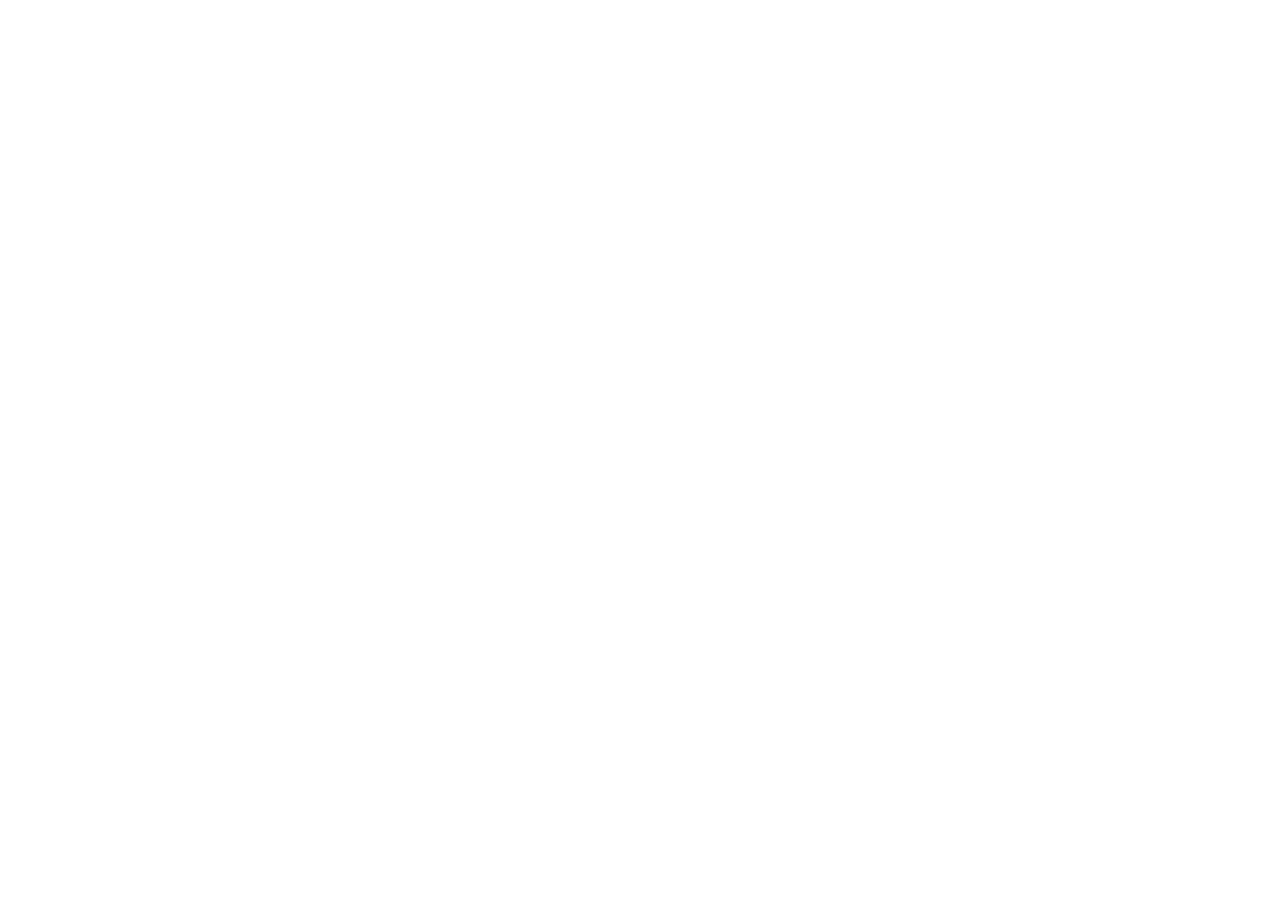
==== shop.html @ 916fbd9a "frist commit" ====
<!DOCTYPE html>
<html lang="en">

    <head>
        <meta charset="UTF-8">
        <meta http-equiv="X-UA-Compatible" content="IE=edge">
        <meta name="viewport" content="width=device-width, initial-scale=1.0">
        <title>Tech2etc Ecommerce Tutorial</title>
        <link rel="stylesheet" href="https://pro.fontawesome.com/releases/v5.10.0/css/all.css" />

        <link rel="stylesheet" href="style.css">
    </head>

    <body>

        <script src="script.js"></script>
    </body>

</html>
---- style.css ----
@import url("https://fonts.googleapis.com/css2?family=Spartan:wght@100;200;300;400;500;600;700;800;900&display=swap");
* {
  margin: 0;
  padding: 0;
  box-sizing: border-box;
  font-family: "Spartan", sans-serif;
}

html {
  scroll-behavior: smooth;
}

/* Global Styles */

h1 {
  font-size: 50px;
  line-height: 64px;
  color: #222;
}

h2 {
  font-size: 46px;
  line-height: 54px;
  color: #222;
}

h4 {
  font-size: 20px;
  color: #222;
}

h6 {
  font-weight: 700;
  font-size: 12px;
}

p {
  font-size: 16px;
  color: #465b52;
  margin: 15px 0 20px 0;
}

.section-p1 {
  padding: 40px 80px;
}

.section-m1 {
  margin: 40px 0;
}

body {
  width: 100%;
}

/* header */
#header{
  display: flex;
  align-items: center;
  justify-content: space-between;
  padding:20px 80px ;
  background: #e3e6f3;
  box-shadow: 0 5px 15px rgba(0,0,0,0.06);
  z-index: 999;
  position: sticky;
  top: 0;
  left: 0;

}


/* navbar*/

#navbar{
  display: flex;
  align-items: center;
  justify-content: center;

}
#navbar li{
  list-style: none;
  padding:0 20px;
  position: relative;
}

#navbar li a{
  text-decoration: none;
  font-size: 16px;
  font-weight: 600;
  color: #1a1a1a;
  transition: 0.3s ease;

}

#navbar li a:hover,
#navbar li a.active{
  color: #088178;

}
#navbar li a.active::after,
#navbar li a:hover::after{
  content: "";
  width:30%;
  height: 2px;
  background:  #088178;
  position: absolute;
  bottom: -4px;
  left: 20px;
}

/* home Page */
#hero{
  background-image: url("img/hero4.png");
  height: 90vh;
  width: 100%;
  background-size: cover;
  background-position: top 25% right 0;
  padding: 0 80px;
  display: flex;
  flex-direction: column;
  align-items: flex-start;
  justify-content: center;

}
#hero h4{
  padding-bottom: 15px;
}
#hero h1{
  color: #088178;
}
#hero button{
  background-image: url("img/button.png");
  background-color: transparent;
  color: #088178;
  border: 0;
  padding: 14px 80px 14px 65px;
  background-repeat: no-repeat;
  cursor: pointer;
  font-weight: 700;
  font-size: 15px;

}
#feature{
  display: flex;
  align-items: center;
  justify-content: space-between;
  flex-wrap: wrap;
}

#feature .fe-box{
  width: 180px;
  text-align: center;
  padding: 25px 15px;
  box-shadow: 20px 20px 34px rgba(0,0,0,0.03);
  border: 1px solid #cce7d0;
  border-radius: 4px;
  margin: 15px 0;
}
#feature .fe-box img{
  width: 100%;
  margin-bottom: 10px;
}

#feature .fe-box:hover{
  box-shadow: 10px 10px 54px rgba(70,62,221,0.1);
  

}
#feature .fe-box h6{
  display:inline-block;
  padding: 9px 8px 6px 8px;
  line-height: 1;
  border-radius: 4px;
  color: #088178;
  background-color:  #fddde4;
}
#feature .fe-box:nth-child(2) h6{
  background-color: #cdebbc;
}
#feature .fe-box:nth-child(3) h6{
  background-color: #d1e8f2;
}
#feature .fe-box:nth-child(4) h6{
  background-color: #cdd4f8;
}
#feature .fe-box:nth-child(5) h6{
  background-color: #f6dbf6;
}
#feature .fe-box:nth-child(6) h6{
  background-color: #fff2e5;
}

#product1 {
  text-align: center;
}
#product1 .pro-container{
  display:flex ;
  justify-content: space-between;
  padding-top: 20px;
  flex-wrap:wrap ;
}
#product1 .pro{
  width: 23%;
  min-width: 250px;
  padding: 10px 12px;
  border: 1px solid #cce7d0;
  border-radius:25px ;
  cursor: pointer;
  box-shadow: 20px 20px 30px rgba(0,0,0,0.02);
  margin: 15px 0 ;
  transition: 0.2s ease;
  position: relative;
}
#product1 .pro:hover{
  box-shadow: 20px 20px 30px rgba(0,0,0,0.06) ;
}
#product1 .pro img {
  width: 100%;
  border-radius:20px ;
}
#product1 .pro .des{
  text-align: start;
  padding: 10px 0;

}
#product1 .pro .des span{
  color:#606063 ;
  font-size: 12px;
}
#product1 .pro .des h5{
  padding-top: 7px;
  color: #1a1a1a;
  font-size: 14px;
}
#product1 .pro .des i{
  font-size: 12px;
  color: rgba(243,181,25);
}
#product1 .pro .des h4{
  padding-top: 7px;
  font-size: 15px;
  font-weight: 700;
  color: #088178;
}
#product1 .pro .cart{
  width: 40px;
  height: 40px;
  line-height: 40px;
  border-radius: 50px;
  background-color: #e8f6ea;
  font-weight: 500;
  color: #088178;
  border: 1px solid #cce7d0;
  bottom: 20px;
  right: 10px;
}
/* Shop Page */


/* single product */


/* Blog page */




/* ghj*/
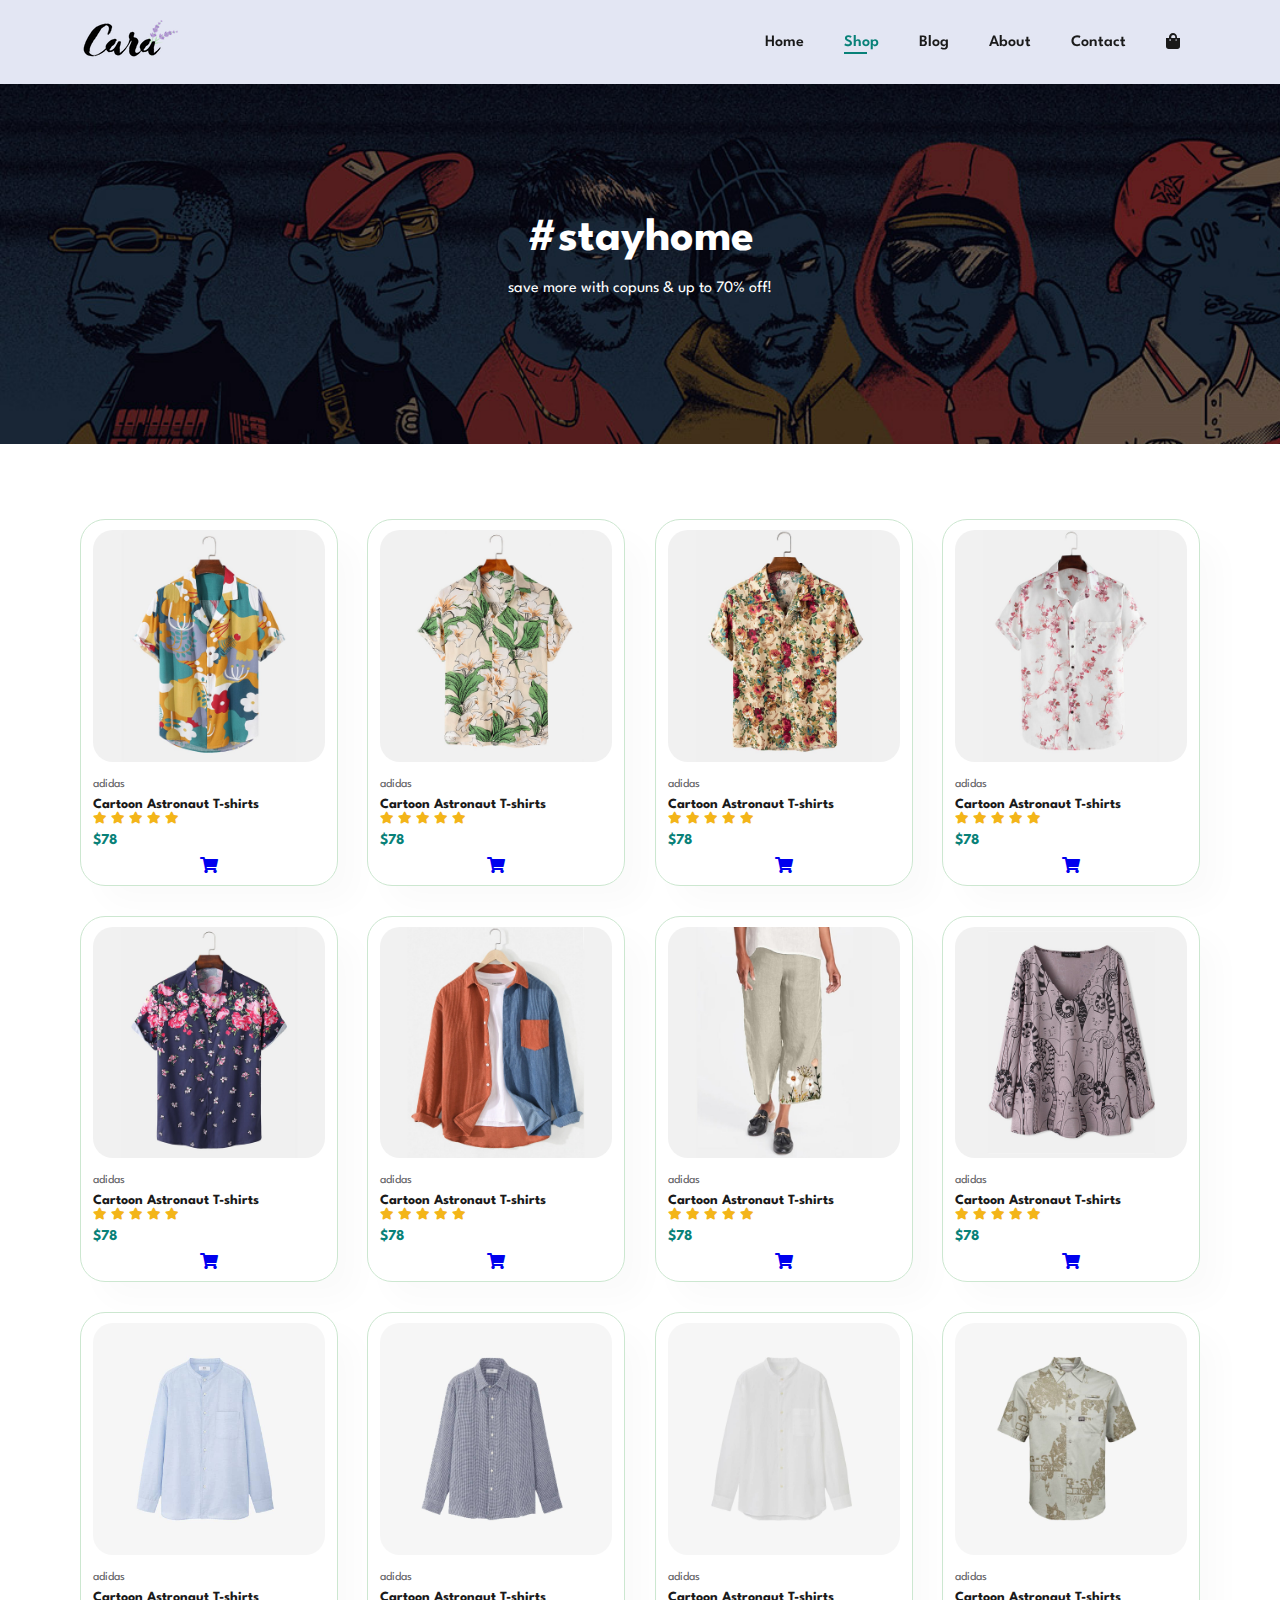
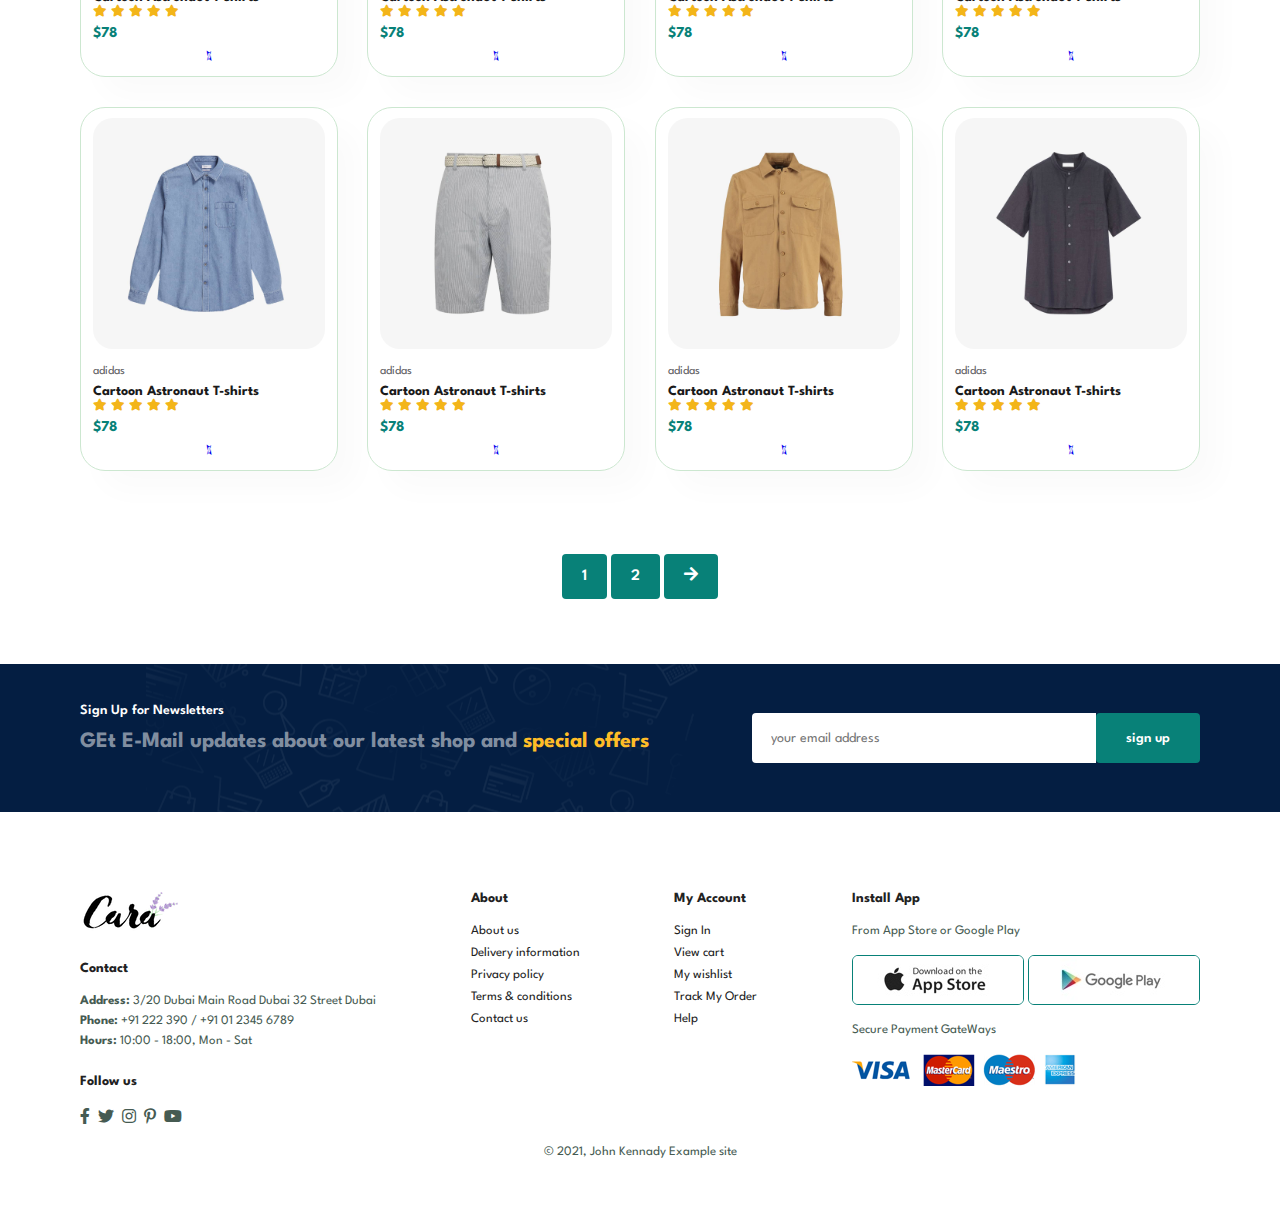
==== commit 6d0a7ad3: "products update" ====
--- a/shop.html
+++ b/shop.html
@@ -5,13 +5,373 @@
         <meta charset="UTF-8">
         <meta http-equiv="X-UA-Compatible" content="IE=edge">
         <meta name="viewport" content="width=device-width, initial-scale=1.0">
-        <title>Tech2etc Ecommerce Tutorial</title>
-        <link rel="stylesheet" href="https://pro.fontawesome.com/releases/v5.10.0/css/all.css" />
-
+        <title>Ecommerce </title>
+        <link rel="stylesheet" href="https://use.fontawesome.com/releases/v5.15.4/css/all.css"/>
         <link rel="stylesheet" href="style.css">
     </head>
 
     <body>
+        <section id="header">
+            <a href="a"><img src="img/logo.png" class="logo" alt="" ></a>
+
+            <div>
+                <ul id="navbar">
+                    <li><a  href="index.html">Home</a></li>
+                    <li><a class="active" href="shop.html">Shop</a></li>
+                    <li><a href="blog.html">Blog</a></li>
+                    <li><a href="about.html">About</a></li>
+                    <li><a href="contact.html">Contact</a></li>
+                    <li><a href="cart.html"><i class="fa fa-shopping-bag"></i></a></li>
+                    <a href="a" id="close"><i class="fa fa-times"></i></a>
+                   </ul>
+            </div>
+            <div id="mobile">
+               <a href="cart.html"><i class="fa fa-shopping-bag"></i></a>
+               <i id="bar" class="fas fa-outdent"></i>
+            </div>
+        </section>
+
+        <section id="page-header" >
+            
+            <h2>#stayhome</h2>
+           
+            <p>save more with copuns & up to 70% off! </p>
+            
+        </section>
+        <section id="product1"class=" section-p1">
+            <div class="pro-container">
+                <div class="pro">
+                    <img src="img/products/f1.jpg" alt="">
+                    <div class="des">
+                        <span>adidas</span>
+                        <h5>Cartoon Astronaut T-shirts</h5>
+                        <div class="star">
+                            <i class="fas fa-star"></i>
+                            <i class="fas fa-star"></i>
+                            <i class="fas fa-star"></i>
+                            <i class="fas fa-star"></i>
+                            <i class="fas fa-star"></i>
+                        </div>
+                        <h4>$78</h4>
+                    </div>
+                    <a href="#"><i class="fas fa-shopping-cart cart"></i></a>
+                </div>
+                <div class="pro">
+                    <img src="img/products/f2.jpg" alt="">
+                    <div class="des">
+                        <span>adidas</span>
+                        <h5>Cartoon Astronaut T-shirts</h5>
+                        <div class="star">
+                            <i class="fas fa-star"></i>
+                            <i class="fas fa-star"></i>
+                            <i class="fas fa-star"></i>
+                            <i class="fas fa-star"></i>
+                            <i class="fas fa-star"></i>
+                        </div>
+                        <h4>$78</h4>
+                    </div>
+                    <a href="#"><i class="fas fa-shopping-cart cart"></i></a>
+                </div>
+                <div class="pro">
+                    <img src="img/products/f3.jpg" alt="">
+                    <div class="des">
+                        <span>adidas</span>
+                        <h5>Cartoon Astronaut T-shirts</h5>
+                        <div class="star">
+                            <i class="fas fa-star"></i>
+                            <i class="fas fa-star"></i>
+                            <i class="fas fa-star"></i>
+                            <i class="fas fa-star"></i>
+                            <i class="fas fa-star"></i>
+                        </div>
+                        <h4>$78</h4>
+                    </div>
+                    <a href="#"><i class="fa fa-shopping-cart cart"></i></a>
+                </div>
+                <div class="pro">
+                    <img src="img/products/f4.jpg" alt="">
+                    <div class="des">
+                        <span>adidas</span>
+                        <h5>Cartoon Astronaut T-shirts</h5>
+                        <div class="star">
+                            <i class="fas fa-star"></i>
+                            <i class="fas fa-star"></i>
+                            <i class="fas fa-star"></i>
+                            <i class="fas fa-star"></i>
+                            <i class="fas fa-star"></i>
+                        </div>
+                        <h4>$78</h4>
+                    </div>
+                    <a href="#"><i class="fa fa-shopping-cart cart"></i></a>
+                </div>
+                <div class="pro">
+                    <img src="img/products/f5.jpg" alt="">
+                    <div class="des">
+                        <span>adidas</span>
+                        <h5>Cartoon Astronaut T-shirts</h5>
+                        <div class="star">
+                            <i class="fas fa-star"></i>
+                            <i class="fas fa-star"></i>
+                            <i class="fas fa-star"></i>
+                            <i class="fas fa-star"></i>
+                            <i class="fas fa-star"></i>
+                        </div>
+                        <h4>$78</h4>
+                    </div>
+                    <a href="#"><i class="fa fa-shopping-cart cart"></i></a>
+                </div>
+                <div class="pro">
+                    <img src="img/products/f6.jpg" alt="">
+                    <div class="des">
+                        <span>adidas</span>
+                        <h5>Cartoon Astronaut T-shirts</h5>
+                        <div class="star">
+                            <i class="fas fa-star"></i>
+                            <i class="fas fa-star"></i>
+                            <i class="fas fa-star"></i>
+                            <i class="fas fa-star"></i>
+                            <i class="fas fa-star"></i>
+                        </div>
+                        <h4>$78</h4>
+                    </div>
+                    <a href="#"><i class="fa fa-shopping-cart cart"></i></a>
+                </div>
+                <div class="pro">
+                    <img src="img/products/f7.jpg" alt="">
+                    <div class="des">
+                        <span>adidas</span>
+                        <h5>Cartoon Astronaut T-shirts</h5>
+                        <div class="star">
+                            <i class="fas fa-star"></i>
+                            <i class="fas fa-star"></i>
+                            <i class="fas fa-star"></i>
+                            <i class="fas fa-star"></i>
+                            <i class="fas fa-star"></i>
+                        </div>
+                        <h4>$78</h4>
+                    </div>
+                    <a href="#"><i class="fa fa-shopping-cart cart"></i></a>
+                </div>
+                <div class="pro">
+                    <img src="img/products/f8.jpg" alt="">
+                    <div class="des">
+                        <span>adidas</span>
+                        <h5>Cartoon Astronaut T-shirts</h5>
+                        <div class="star">
+                            <i class="fas fa-star"></i>
+                            <i class="fas fa-star"></i>
+                            <i class="fas fa-star"></i>
+                            <i class="fas fa-star"></i>
+                            <i class="fas fa-star"></i>
+                        </div>
+                        <h4>$78</h4>
+                    </div>
+                    <a href="#"><i class="fa fa-shopping-cart cart"></i></a>
+                </div>
+         
+                <div class="pro">
+                    <img src="img/products/n1.jpg" alt="">
+                    <div class="des">
+                        <span>adidas</span>
+                        <h5>Cartoon Astronaut T-shirts</h5>
+                        <div class="star">
+                            <i class="fas fa-star"></i>
+                            <i class="fas fa-star"></i>
+                            <i class="fas fa-star"></i>
+                            <i class="fas fa-star"></i>
+                            <i class="fas fa-star"></i>
+                        </div>
+                        <h4>$78</h4>
+                    </div>
+                    <a href="#"><i class="fal fa-shopping-cart cart"></i></a>
+                </div>
+                <div class="pro">
+                    <img src="img/products/n2.jpg" alt="">
+                    <div class="des">
+                        <span>adidas</span>
+                        <h5>Cartoon Astronaut T-shirts</h5>
+                        <div class="star">
+                            <i class="fas fa-star"></i>
+                            <i class="fas fa-star"></i>
+                            <i class="fas fa-star"></i>
+                            <i class="fas fa-star"></i>
+                            <i class="fas fa-star"></i>
+                        </div>
+                        <h4>$78</h4>
+                    </div>
+                    <a href="#"><i class="fal fa-shopping-cart cart"></i></a>
+                </div>
+                <div class="pro">
+                    <img src="img/products/n3.jpg" alt="">
+                    <div class="des">
+                        <span>adidas</span>
+                        <h5>Cartoon Astronaut T-shirts</h5>
+                        <div class="star">
+                            <i class="fas fa-star"></i>
+                            <i class="fas fa-star"></i>
+                            <i class="fas fa-star"></i>
+                            <i class="fas fa-star"></i>
+                            <i class="fas fa-star"></i>
+                        </div>
+                        <h4>$78</h4>
+                    </div>
+                    <a href="#"><i class="fal fa-shopping-cart cart"></i></a>
+                </div>
+                <div class="pro">
+                    <img src="img/products/n4.jpg" alt="">
+                    <div class="des">
+                        <span>adidas</span>
+                        <h5>Cartoon Astronaut T-shirts</h5>
+                        <div class="star">
+                            <i class="fas fa-star"></i>
+                            <i class="fas fa-star"></i>
+                            <i class="fas fa-star"></i>
+                            <i class="fas fa-star"></i>
+                            <i class="fas fa-star"></i>
+                        </div>
+                        <h4>$78</h4>
+                    </div>
+                    <a href="#"><i class="fal fa-shopping-cart cart"></i></a>
+                </div>
+                <div class="pro">
+                    <img src="img/products/n5.jpg" alt="">
+                    <div class="des">
+                        <span>adidas</span>
+                        <h5>Cartoon Astronaut T-shirts</h5>
+                        <div class="star">
+                            <i class="fas fa-star"></i>
+                            <i class="fas fa-star"></i>
+                            <i class="fas fa-star"></i>
+                            <i class="fas fa-star"></i>
+                            <i class="fas fa-star"></i>
+                        </div>
+                        <h4>$78</h4>
+                    </div>
+                    <a href="#"><i class="fal fa-shopping-cart cart"></i></a>
+                </div>
+                <div class="pro">
+                    <img src="img/products/n6.jpg" alt="">
+                    <div class="des">
+                        <span>adidas</span>
+                        <h5>Cartoon Astronaut T-shirts</h5>
+                        <div class="star">
+                            <i class="fas fa-star"></i>
+                            <i class="fas fa-star"></i>
+                            <i class="fas fa-star"></i>
+                            <i class="fas fa-star"></i>
+                            <i class="fas fa-star"></i>
+                        </div>
+                        <h4>$78</h4>
+                    </div>
+                    <a href="#"><i class="fal fa-shopping-cart cart"></i></a>
+                </div>
+                <div class="pro">
+                    <img src="img/products/n7.jpg" alt="">
+                    <div class="des">
+                        <span>adidas</span>
+                        <h5>Cartoon Astronaut T-shirts</h5>
+                        <div class="star">
+                            <i class="fas fa-star"></i>
+                            <i class="fas fa-star"></i>
+                            <i class="fas fa-star"></i>
+                            <i class="fas fa-star"></i>
+                            <i class="fas fa-star"></i>
+                        </div>
+                        <h4>$78</h4>
+                    </div>
+                    <a href="#"><i class="fal fa-shopping-cart cart"></i></a>
+                </div>
+                <div class="pro">
+                    <img src="img/products/n8.jpg" alt="">
+                    <div class="des">
+                        <span>adidas</span>
+                        <h5>Cartoon Astronaut T-shirts</h5>
+                        <div class="star">
+                            <i class="fas fa-star"></i>
+                            <i class="fas fa-star"></i>
+                            <i class="fas fa-star"></i>
+                            <i class="fas fa-star"></i>
+                            <i class="fas fa-star"></i>
+                        </div>
+                        <h4>$78</h4>
+                    </div>
+                    <a href="#"><i class="fal fa-shopping-cart cart"></i></a>
+                </div>
+            </div>
+        </section>
+        <section id="pagination"class=" section-p1">
+            <a href="a">1</a>
+            <a href="a">2</a>
+            <a href="a"><i class="fas fa-arrow-right"></i></a>
+
+        </section>
+        <section id="newsletter" class=" section-p1 section-m1">
+            <div class= "newsletter" >
+                <h4>Sign Up for Newsletters</h4>
+                <p>GEt E-Mail updates about our latest shop and <span>special offers</span> </p>
+            </div>
+            <div class="form">
+                <input type="text" placeholder="your email address">
+                <button class="normal">sign up</button>
+            </div>
+        </section>
+
+        <footer class="section-p1">
+            <div class="col">
+                <img class="logo" src="img/logo.png" alt="">
+                <h4>Contact</h4>
+                <p><strong> Address:</strong> 3/20 Dubai Main Road Dubai 32 Street Dubai</p>
+                <p><strong>Phone: </strong>+91 222 390 / +91 01 2345 6789</p>
+                <p><strong>Hours: </strong>10:00 - 18:00, Mon - Sat </p>
+                <div class="follow">
+                    <h4>Follow us</h4>
+                    <div class="icon"> 
+                        <i class="fab fa-facebook-f"></i>
+                        <i class="fab fa-twitter"></i>
+                        <i class="fab fa-instagram"></i>
+                        <i class="fab fa-pinterest-p"></i>
+                        <i class="fab fa-youtube"></i>
+                    </div>
+                </div>
+            </div>
+            <div class="col">
+                <h4>About</h4>
+                <a href="a">About us</a>
+                <a href="a">Delivery information</a>
+                <a href="a">Privacy policy</a>
+                <a href="a">Terms & conditions</a>
+                <a href="a">Contact us </a>
+
+            </div>
+            <div class="col">
+                <h4>My Account</h4>
+                <a href="a">Sign In</a>
+                <a href="a">View cart</a>
+                <a href="a"> My wishlist </a>
+                <a href="a">Track My Order </a>
+                <a href="a">Help </a>
+
+            </div>
+
+            <div class="col install">
+                <h4>Install App</h4>
+                <P>From App Store or Google Play </P>
+                <div class="row">
+                    <img src="img/pay/app.jpg" alt="">
+                    <img src="img/pay/play.jpg" alt="">
+                </div>
+                <p> Secure Payment GateWays </p>
+                <img src="img/pay/pay.png" alt="">
+
+            </div>
+            <div class="copyright">
+                <p> © 2021, John Kennady Example site</p>
+            </div>
+
+        </footer>
+
+
+
 
         <script src="script.js"></script>
     </body>
--- a/style.css
+++ b/style.css
@@ -47,7 +47,29 @@
 .section-m1 {
   margin: 40px 0;
 }
-
+button.normal{
+  font-size: 14px;
+  font-weight: 600;
+  padding: 15px 30px;
+  color:#000;
+  background-color: #fff;
+  border-radius: 4px;
+  cursor: pointer;
+  border: none;
+  outline: none;
+  transition: 0.2s;
+}
+button.white{
+  font-size: 13px;
+  font-weight: 600;
+  padding: 11px 18px;
+  color:#fff;
+  background-color: transparent;
+  cursor: pointer;
+  border: 1px solid #fff;
+  outline: none;
+  transition: 0.2s;
+}
 body {
   width: 100%;
 }
@@ -105,6 +127,13 @@
   position: absolute;
   bottom: -4px;
   left: 20px;
+}
+#mobile{
+  display: none;
+  align-items: center;
+}
+#close{
+  display: none;
 }
 
 /* home Page */
@@ -241,7 +270,7 @@
   font-weight: 700;
   color: #088178;
 }
-#product1 .pro .cart{
+#product1.pro.cart{
   width: 40px;
   height: 40px;
   line-height: 40px;
@@ -253,15 +282,442 @@
   bottom: 20px;
   right: 10px;
 }
+#banner{
+  display: flex;
+  flex-direction: column;
+  justify-content: center;
+  align-items: center;
+  text-align: center;
+  background-image: url("img/banner/b2.jpg");
+  width: 100%;
+  height:40vh;
+  background-size: cover;
+  background-position: center;
+}
+#banner h4{
+  color: #fff;
+  font-size: 16px;
+}
+#banner h2{
+  color: #fff;
+  font-size: 30px;
+  padding: 10px 0;
+}
+#banner h2 span{
+  color: #ef3636;
+}
+#banner button:hover{
+  background-color: #088178;
+  color: #fff;
+}
+#sm-banner{
+  display: flex;
+  justify-content: space-between;
+  flex-wrap: wrap;
+
+} 
+
+
+#sm-banner .banner-box{
+  display: flex;
+  flex-direction: column;
+  justify-content: center;
+  align-items: flex-start;
+  background-image: url("img/banner/b17.jpg");
+  min-width: 580px;
+  height:50vh;
+  background-size: cover;
+  background-position: center;
+  padding: 30px;
+}
+#sm-banner .banner-box2{
+  background-image: url("img/banner/b10.jpg");
+
+}
+
+#sm-banner h4{
+  color: #fff;
+  font-size: 20px;
+  font-weight: 300;
+}
+#sm-banner h2{
+  color: #fff;
+  font-size: 28px;
+  font-weight: 800;
+}
+#sm-banner span{
+  color: #fff;
+  font-size: 14px;
+  font-weight: 500;
+  padding-bottom:15px;
+}
+#sm-banner .banner-box:hover button{
+  background: #088178;
+  border: 1px solid #088178;
+
+}
+#banner3{
+  display: flex;
+  justify-content:space-between;
+  flex-wrap: wrap;
+  padding: 0 80px;
+}
+#banner3 .banner-box{
+  display: flex;
+  flex-direction: column;
+  justify-content: center;
+  align-items: flex-start;
+  background-image: url("img/banner/b7.jpg");
+  min-width: 30%;
+  height:30vh;
+  background-size: cover;
+  background-position: center;
+  padding: 20px;
+  margin-bottom: 20px;
+
+}
+#banner3 .banner-box2{
+  background-image: url("img/banner/b4.jpg");
+}
+#banner3 .banner-box3{
+  background-image: url("img/banner/b18.jpg");
+}
+
+#banner3 h2{
+  color: #fff;
+  font-weight: 900;
+  font-size: 22px;
+}
+#banner3 h3{
+  color: #ec544e;
+  font-weight: 800;
+  font-size: 15px;
+}
+#newsletter{
+  display: flex;
+  justify-content: space-between;
+  flex-wrap: wrap;
+  align-items: center;
+  background-image: url("img/banner/b14.png");
+  background-repeat: no-repeat;
+  background-position: 20% 30%;
+  background-color:#041e42 ;
+  
+}
+#newsletter h4{
+  font-size: 14px;
+  font-weight: 600;
+  color: #fff;
+}
+#newsletter p{
+  font-size: 22px;
+  font-weight: 700;
+  color: #818ea0;
+}
+#newsletter p span{
+  color: #ffbd27;
+}
+#newsletter .form{
+  display: flex;
+  width: 40%;
+
+}
+#newsletter input{
+  height: 3.125rem;
+  padding: 0 1.25em;
+  font-size: 14px;
+  width: 100%;
+  border: 1px solid transparent;
+  border-radius: 4px;
+  outline: none;
+  border-top-right-radius:0 ;
+  border-bottom-right-radius:0 ;
+}
+#newsletter button{
+  background-color: #088178;
+  color: #fff;
+  white-space: nowrap
+}
+footer{
+  display: flex;
+  flex-wrap: wrap;
+  justify-content: space-between;
+}
+footer .col{
+  display: flex;
+  flex-direction: column;
+  align-items: flex-start;
+  margin-bottom: 20px;
+}
+footer .logo{
+  margin-bottom: 30px;
+}
+footer h4{
+  font-size:14px;
+  padding-bottom: 20px;
+}
+footer p{
+  font-size:13px;
+  margin: 0 0 8PX 0;
+}
+footer a {
+  font-size:13px;
+  text-decoration: none;
+  color: #222;
+  margin-bottom:10px;
+}
+
+footer .follow{
+  margin-top: 20px;
+}
+
+footer .follow i{
+ color: #465b52;
+ padding-right: 4px;
+ cursor: pointer;
+}
+footer .install .row img {
+  border: 1px solid #088178;
+  border-radius: 6px;
+}
+footer .install img{
+  margin: 10px 0 15px 0;
+
+}
+footer .follow i:hover,
+footer a:hover{
+  color: #088178;
+}
+footer .copyright {
+  width: 100%;
+  text-align: center;
+}
+
 /* Shop Page */
+#page-header{
+  background-image: url("img/banner/b1.jpg");
+  width: 100%;
+  height: 40vh; 
+  background-size: cover;
+  display: flex;
+  justify-content: center;
+  text-align: center;
+  flex-direction: column;
+  padding: 14px;
+
+}
+#page-header h2,
+#page-header p {
+  color: #fff;
+}
+
+#pagination {
+  text-align: center;
+}
+#pagination a{
+  text-decoration: none;
+  background-color: #088178;
+  padding: 15px 20px;
+  border-radius: 4px;
+  color: #fff;
+  font-weight: 600;
+}
+#pagination a i{
+  font-size: 16px;
+  font-weight: 600;
+}
+
+
+
 
 
 /* single product */
-
-
+#prodetails{
+  display: flex;
+  margin-top: 20px;
+}
+#prodetails .single-pro-image{
+  width:40% ;
+  margin-right: 50px;
+
+}
+.small-img-group{
+  display: flex;
+  justify-content: space-between;
+}
+.small-img-col{
+  flex-basis: 24%;
+  cursor: pointer;
+}
+
+#prodetails .single-pro-details{
+  width: 50%;
+  padding-top :30px; 
+
+}
 /* Blog page */
 
 
 
 
-/* ghj*/+/*  Start Media Query */
+
+@media (max-width:799px){
+  .section-p1 {
+    padding: 40px 40px;
+  }
+  #navbar {
+    display: flex;
+    flex-direction: column;
+    align-items: flex-start;
+    justify-content: flex-start;
+    position: fixed;
+    top: 0;
+    right: -300px;
+    height: 100vh;
+    width: 300px;
+    background-color: #e3e6f3;
+    box-shadow: 0 40px 60px rgba(0,0,0,0.1);
+    padding: 80px 0 0 10px;
+    transition: 0.3s;
+  }
+  #navbar.active{
+    right:0px ;
+  }
+  #navbar li {
+    margin-bottom: 25px;
+
+  }
+  #mobile{
+    display: flex;
+    align-items: center;
+  }
+  #mobile i {
+    color:#1a1a1a;
+    font-size: 24px;
+    padding: 20px;
+  }
+  #close{
+    display: initial;
+    position: absolute;
+    top: 30px;
+    left:30px;
+    color: #222;
+    font-size :24px ;
+
+  }
+  #lg-bag{
+    display: none;
+  }
+
+  #hero {
+    height: 70vh;
+    padding: 0 80px;
+    background-position: top 30% right 30%;
+
+  }
+  #feature {
+   
+    justify-content: center;
+   
+  }
+
+  #feature .fe-box {
+    margin: 15px 15px;
+  }
+  #product1 .pro-container {
+    justify-content: center;
+  }
+  #product1 .pro {
+    margin: 15px ;
+  }
+  #banner {
+    height: 20vh;
+
+  }
+  #sm-banner .banner-box {
+    
+    min-width: 100%;
+    height: 30vh;
+  }
+  #banner3 {
+   
+    padding: 0 40px;
+  }
+  #banner3 .banner-box {
+    width: 28%;
+
+  }
+  #newsletter .form {
+    width: 70%;
+
+  }
+  
+}
+
+@media (max-width: 477px ){
+  .section-p1 {
+    padding: 20px; 
+  }
+  #header {
+    padding: 10px 30px;
+  }
+  h1 {
+    font-size: 38px;
+    
+  }
+  h2 {
+    font-size: 32px;
+
+  }
+  #hero {
+    padding: 0 20px;
+    background-position: 55%;
+
+  }
+  #feature {
+    justify-content: space-between;
+
+  }
+  #feature .fe-box {
+    width: 155px;
+    margin: 0 0 15px 0;
+
+  }
+  #product1 .pro {
+    width: 100%;
+
+  }
+  #banner {
+   height: 40vh;
+   }
+   #sm-banner .banner-box {
+    height: 40vh;
+
+  }
+  #sm-banner .banner-box2 {
+    margin-top: 20px;
+
+  }
+  #banner3 {
+    padding: 0 20px;
+
+  }
+  #newsletter {
+    padding: 40px 20px;
+
+  }
+  #banner3 .banner-box {
+    width: 100%;
+
+  }
+  #newsletter .form {
+    width: 100%;
+
+  }
+  footer .copyright {
+    text-align: start;
+}
+ 
+
+}